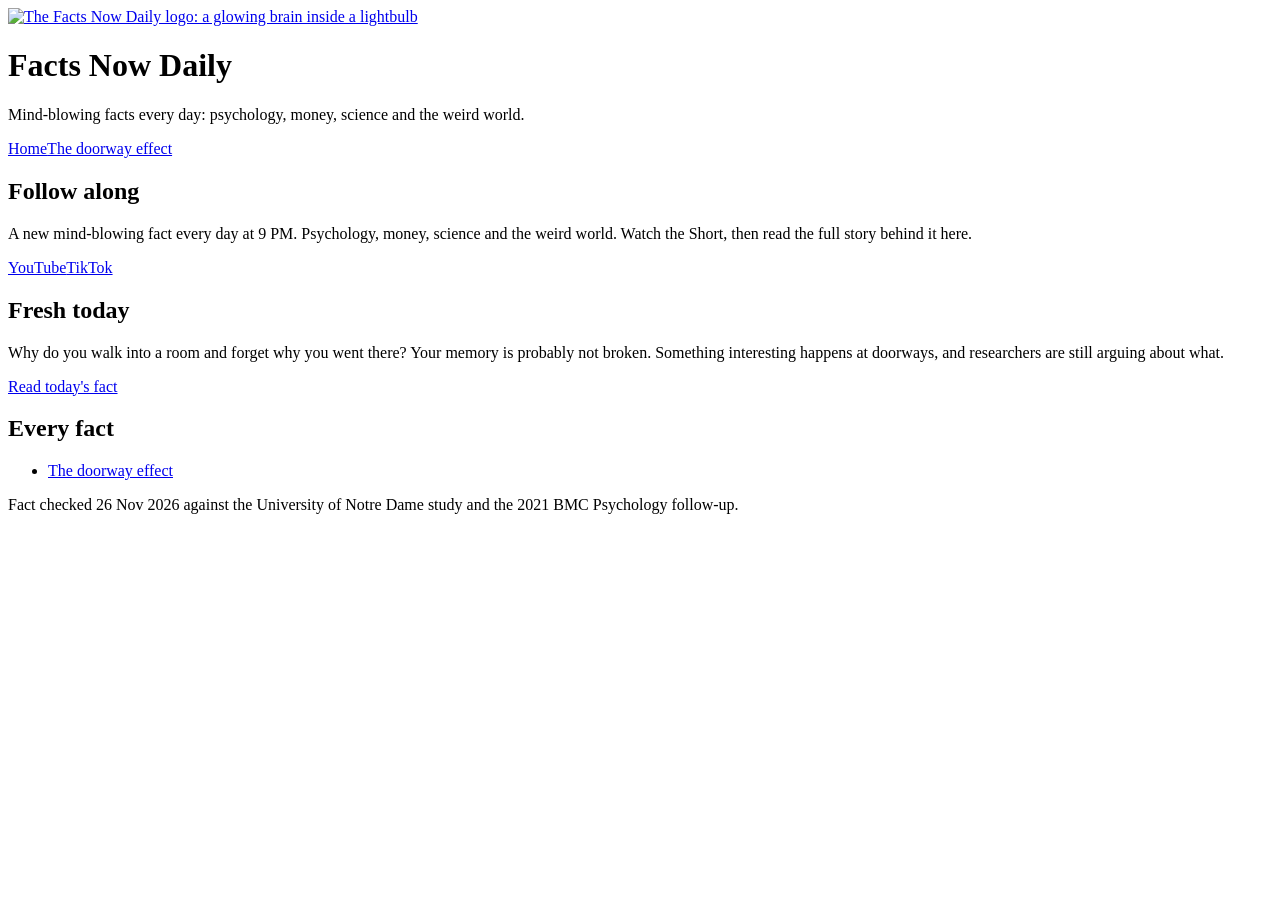
==== index.html @ 490d95c7 "Add initial index.html for Facts Now Daily website" ====
<!doctype html><html lang="en"><head><meta charset="utf-8"><meta name="viewport" content="width=device-width,initial-scale=1">
<title>Facts Now Daily</title><meta name="description" content="A new mind-blowing fact every day at 9 PM. Psychology, money, science and the weird world."><meta property="og:title" content="Facts Now Daily"><meta property="og:description" content="A new mind-blowing fact every day at 9 PM. Psychology, money, science and the weird world."><meta property="og:type" content="website">
<link rel="icon" href="/avatar.jpg"><link rel="stylesheet" href="/style.css"></head><body><main>
<header><a href="/"><img src="/avatar.jpg" alt="The Facts Now Daily logo: a glowing brain inside a lightbulb"></a><h1>Facts Now Daily</h1><p class="tag">Mind-blowing facts every day: psychology, money, science and the weird world.</p></header>
<nav><a href="/">Home</a><a href="/facts/doorway-effect/">The doorway effect</a></nav>
<h2>Follow along</h2><p>A new mind-blowing fact every day at 9 PM. Psychology, money, science and the weird world. Watch the Short, then read the full story behind it here.</p>
<a class="btn" href="https://www.youtube.com/@FactsNowDaily">YouTube</a><a class="btn alt" href="https://www.tiktok.com/@factsnow.daily">TikTok</a>
<h2>Fresh today</h2><p>Why do you walk into a room and forget why you went there? Your memory is probably not broken. Something interesting happens at doorways, and researchers are still arguing about what.</p>
<a class="btn" href="/facts/doorway-effect/">Read today's fact</a><h2>Every fact</h2><ul><li><a href="/facts/doorway-effect/">The doorway effect</a></li></ul>
<footer>Fact checked 26 Nov 2026 against the University of Notre Dame study and the 2021 BMC Psychology follow-up.</footer></main></body></html>
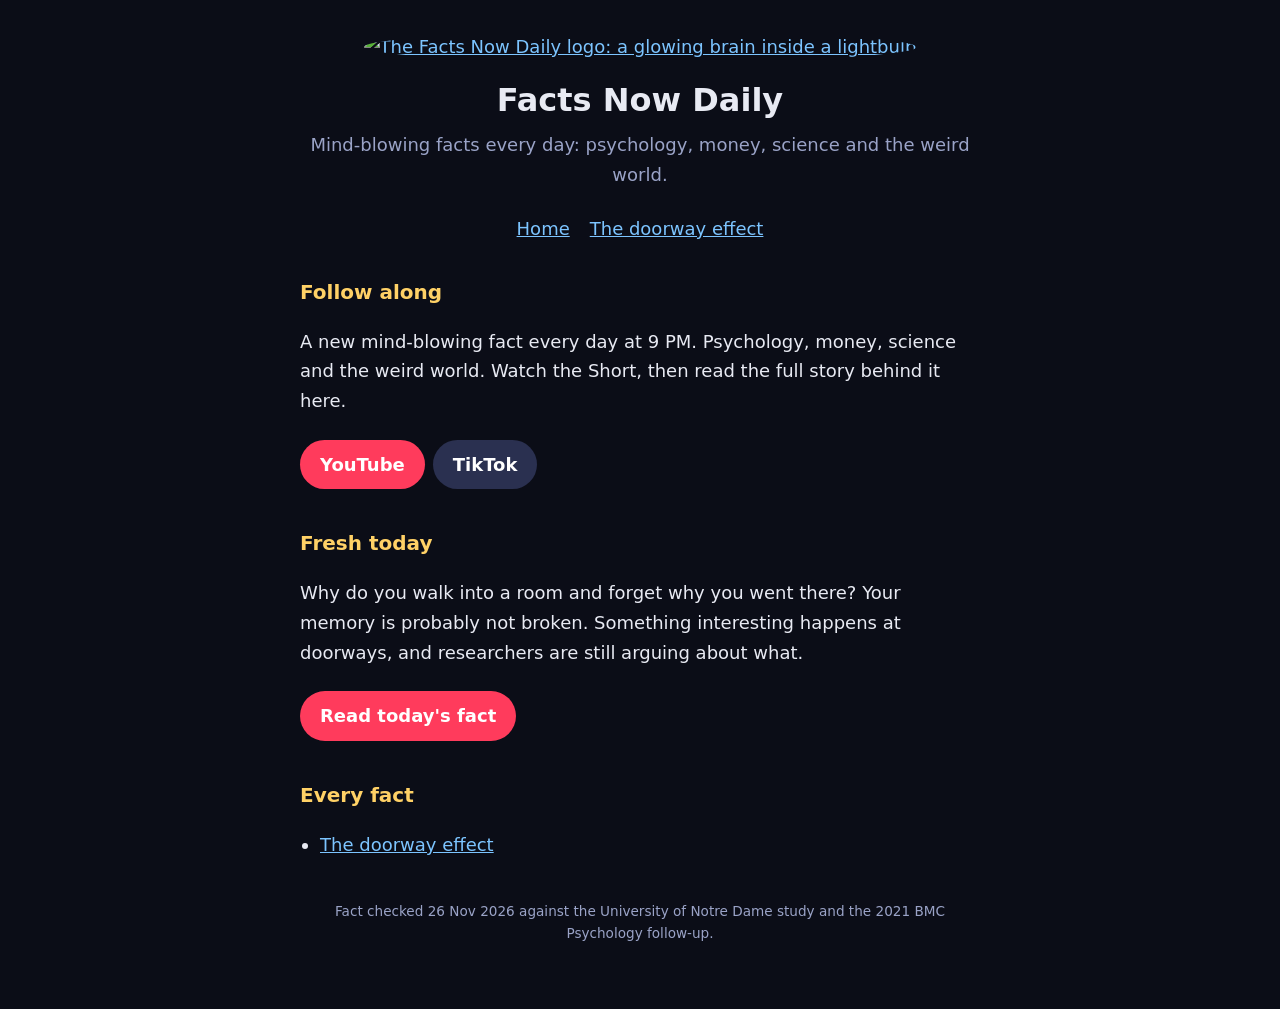
==== commit 83a00a7d: "Update index.html" ====
--- a/index.html
+++ b/index.html
@@ -1,7 +1,7 @@
 <!doctype html><html lang="en"><head><meta charset="utf-8"><meta name="viewport" content="width=device-width,initial-scale=1">
 <title>Facts Now Daily</title><meta name="description" content="A new mind-blowing fact every day at 9 PM. Psychology, money, science and the weird world."><meta property="og:title" content="Facts Now Daily"><meta property="og:description" content="A new mind-blowing fact every day at 9 PM. Psychology, money, science and the weird world."><meta property="og:type" content="website">
-<link rel="icon" href="/avatar.jpg"><link rel="stylesheet" href="/style.css"></head><body><main>
-<header><a href="/"><img src="/avatar.jpg" alt="The Facts Now Daily logo: a glowing brain inside a lightbulb"></a><h1>Facts Now Daily</h1><p class="tag">Mind-blowing facts every day: psychology, money, science and the weird world.</p></header>
+<link rel="icon" href="/2-avatar.jpg"><link rel="stylesheet" href="/style.css"></head><body><main>
+<header><a href="/"><img src="/2-avatar.jpg" alt="The Facts Now Daily logo: a glowing brain inside a lightbulb"></a><h1>Facts Now Daily</h1><p class="tag">Mind-blowing facts every day: psychology, money, science and the weird world.</p></header>
 <nav><a href="/">Home</a><a href="/facts/doorway-effect/">The doorway effect</a></nav>
 <h2>Follow along</h2><p>A new mind-blowing fact every day at 9 PM. Psychology, money, science and the weird world. Watch the Short, then read the full story behind it here.</p>
 <a class="btn" href="https://www.youtube.com/@FactsNowDaily">YouTube</a><a class="btn alt" href="https://www.tiktok.com/@factsnow.daily">TikTok</a>
--- a/style.css
+++ b/style.css
@@ -0,0 +1,7 @@
+*{box-sizing:border-box}body{margin:0;background:#0b0d17;color:#e8eaf3;font:18px/1.65 system-ui,-apple-system,Segoe UI,Roboto,sans-serif}
+main{max-width:720px;margin:0 auto;padding:32px 20px 64px}header{text-align:center;margin-bottom:24px}
+header img{width:160px;height:160px;border-radius:50%}h1{margin:12px 0 4px;font-size:2rem}.tag{color:#9aa3c7;margin:0}
+h2{margin-top:32px;font-size:1.25rem;color:#ffd166}a{color:#7cc4ff}nav{display:flex;gap:20px;justify-content:center;margin:16px 0 24px}
+.btn{display:inline-block;padding:10px 20px;border-radius:999px;background:#ff3b5c;color:#fff;text-decoration:none;font-weight:600;margin:6px 8px 6px 0}
+.btn.alt{background:#2a3050}.note{background:#161a2e;border-left:4px solid #ffd166;padding:12px 16px;border-radius:6px;margin:24px 0}
+.small{font-size:.9rem;color:#9aa3c7}ul{padding-left:20px}footer{margin-top:40px;color:#9aa3c7;font-size:.85rem;text-align:center}
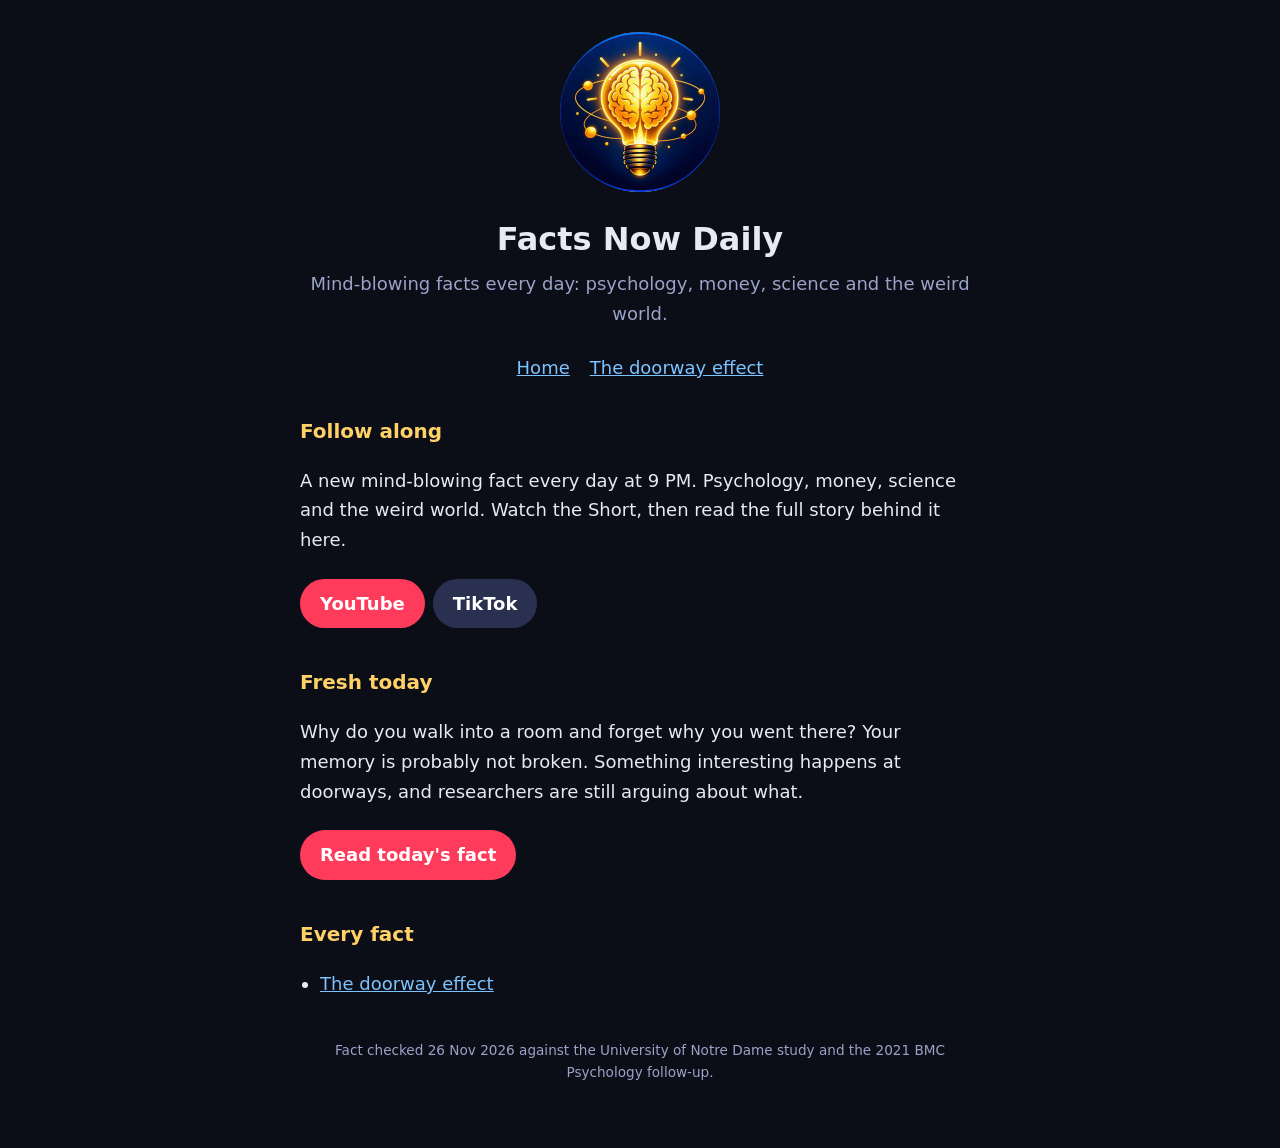
==== commit a36e228e: "Update print statement from 'Hello' to 'Goodbye'" ====
--- a/index.html
+++ b/index.html
@@ -1,7 +1,7 @@
 <!doctype html><html lang="en"><head><meta charset="utf-8"><meta name="viewport" content="width=device-width,initial-scale=1">
 <title>Facts Now Daily</title><meta name="description" content="A new mind-blowing fact every day at 9 PM. Psychology, money, science and the weird world."><meta property="og:title" content="Facts Now Daily"><meta property="og:description" content="A new mind-blowing fact every day at 9 PM. Psychology, money, science and the weird world."><meta property="og:type" content="website">
-<link rel="icon" href="/2-avatar.jpg"><link rel="stylesheet" href="/style.css"></head><body><main>
-<header><a href="/"><img src="/2-avatar.jpg" alt="The Facts Now Daily logo: a glowing brain inside a lightbulb"></a><h1>Facts Now Daily</h1><p class="tag">Mind-blowing facts every day: psychology, money, science and the weird world.</p></header>
+<link rel="icon" href="[data-uri]"><link rel="stylesheet" href="/style.css"></head><body><main>
+<header><a href="/"><img src="[data-uri]" alt="The Facts Now Daily logo: a glowing brain inside a lightbulb"></a><h1>Facts Now Daily</h1><p class="tag">Mind-blowing facts every day: psychology, money, science and the weird world.</p></header>
 <nav><a href="/">Home</a><a href="/facts/doorway-effect/">The doorway effect</a></nav>
 <h2>Follow along</h2><p>A new mind-blowing fact every day at 9 PM. Psychology, money, science and the weird world. Watch the Short, then read the full story behind it here.</p>
 <a class="btn" href="https://www.youtube.com/@FactsNowDaily">YouTube</a><a class="btn alt" href="https://www.tiktok.com/@factsnow.daily">TikTok</a>
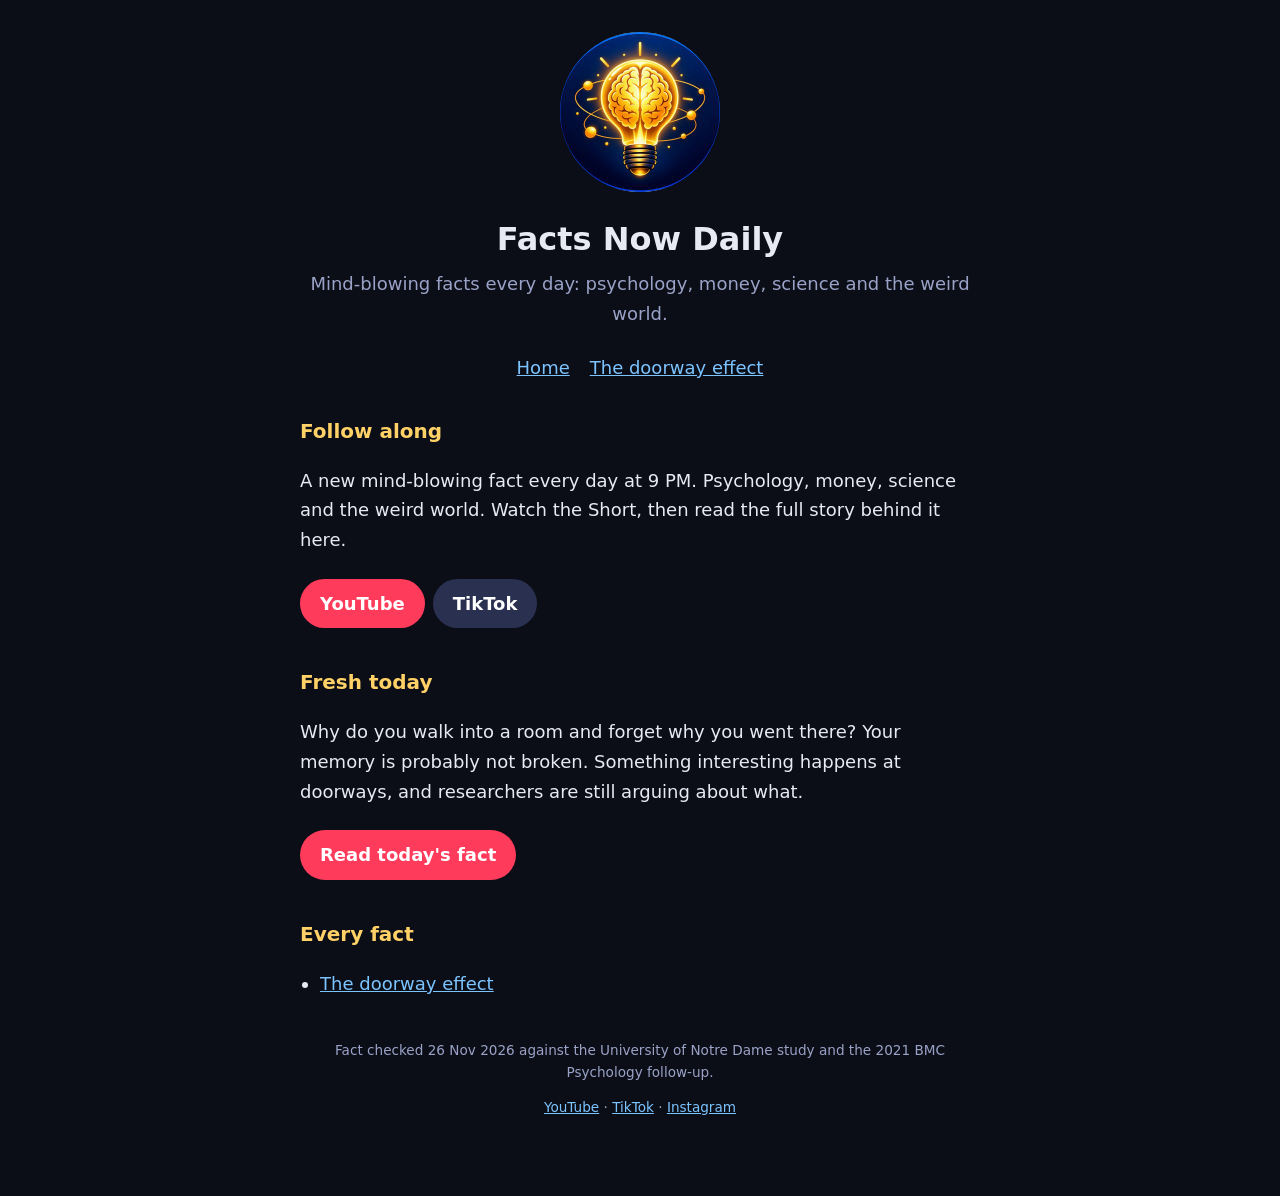
==== commit f8b7d584: "Enhance footer with additional social media links Updated footer to include Instagram link and cente" ====
--- a/index.html
+++ b/index.html
@@ -7,4 +7,4 @@
 <a class="btn" href="https://www.youtube.com/@FactsNowDaily">YouTube</a><a class="btn alt" href="https://www.tiktok.com/@factsnow.daily">TikTok</a>
 <h2>Fresh today</h2><p>Why do you walk into a room and forget why you went there? Your memory is probably not broken. Something interesting happens at doorways, and researchers are still arguing about what.</p>
 <a class="btn" href="/facts/doorway-effect/">Read today's fact</a><h2>Every fact</h2><ul><li><a href="/facts/doorway-effect/">The doorway effect</a></li></ul>
-<footer>Fact checked 26 Nov 2026 against the University of Notre Dame study and the 2021 BMC Psychology follow-up.</footer></main></body></html>
+<footer>Fact checked 26 Nov 2026 against the University of Notre Dame study and the 2021 BMC Psychology follow-up.<p style="text-align:center;margin-top:12px"><a href="https://www.youtube.com/@FactsNowDaily">YouTube</a> &middot; <a href="https://www.tiktok.com/@factsnow.daily">TikTok</a> &middot; <a href="https://www.instagram.com/facts_nowdaily/">Instagram</a></p></footer></main><script data-goatcounter="https://factsnowdaily.goatcounter.com/count" async src="https://gc.zgo.at/count.js"></script></body></html>
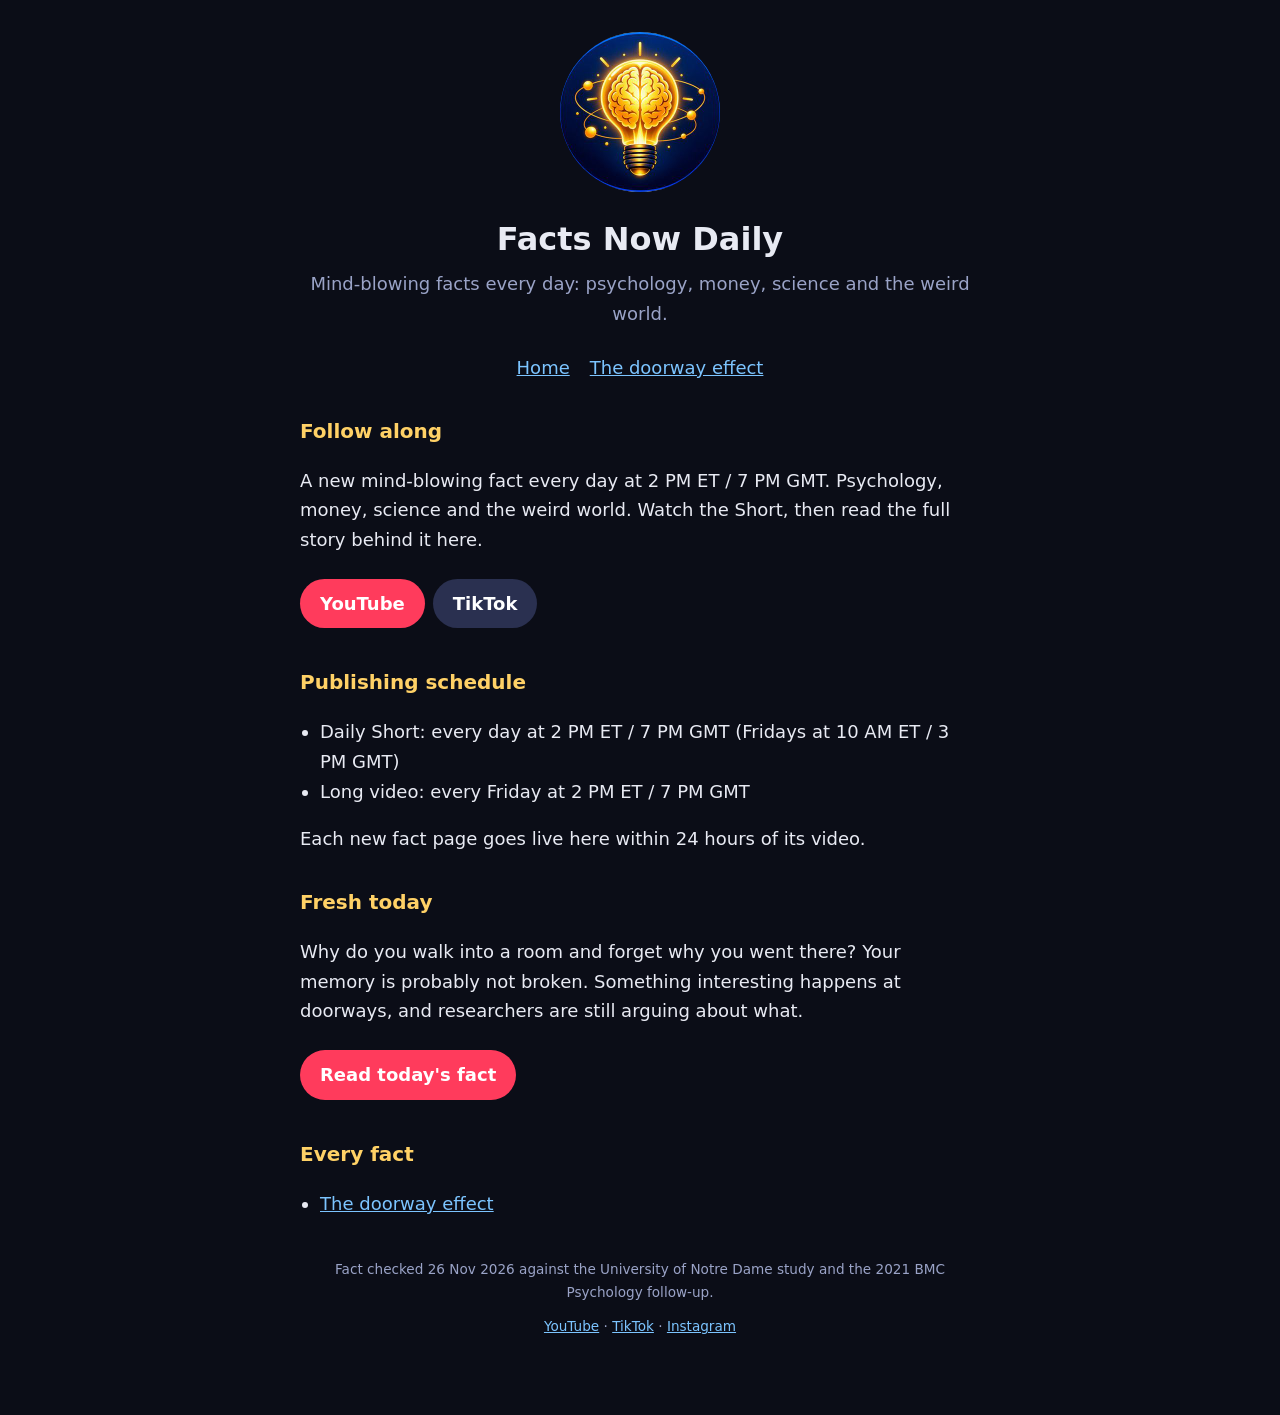
==== commit 552b136e: "Add publishing schedule (ET / GMT)" ====
--- a/index.html
+++ b/index.html
@@ -1,10 +1,11 @@
 <!doctype html><html lang="en"><head><meta charset="utf-8"><meta name="viewport" content="width=device-width,initial-scale=1">
-<title>Facts Now Daily</title><meta name="description" content="A new mind-blowing fact every day at 9 PM. Psychology, money, science and the weird world."><meta property="og:title" content="Facts Now Daily"><meta property="og:description" content="A new mind-blowing fact every day at 9 PM. Psychology, money, science and the weird world."><meta property="og:type" content="website">
+<title>Facts Now Daily</title><meta name="description" content="A new mind-blowing fact every day at 2 PM ET / 7 PM GMT. Psychology, money, science and the weird world."><meta property="og:title" content="Facts Now Daily"><meta property="og:description" content="A new mind-blowing fact every day at 2 PM ET / 7 PM GMT. Psychology, money, science and the weird world."><meta property="og:type" content="website">
 <link rel="icon" href="[data-uri]"><link rel="stylesheet" href="/style.css"></head><body><main>
 <header><a href="/"><img src="[data-uri]" alt="The Facts Now Daily logo: a glowing brain inside a lightbulb"></a><h1>Facts Now Daily</h1><p class="tag">Mind-blowing facts every day: psychology, money, science and the weird world.</p></header>
 <nav><a href="/">Home</a><a href="/facts/doorway-effect/">The doorway effect</a></nav>
-<h2>Follow along</h2><p>A new mind-blowing fact every day at 9 PM. Psychology, money, science and the weird world. Watch the Short, then read the full story behind it here.</p>
+<h2>Follow along</h2><p>A new mind-blowing fact every day at 2 PM ET / 7 PM GMT. Psychology, money, science and the weird world. Watch the Short, then read the full story behind it here.</p>
 <a class="btn" href="https://www.youtube.com/@FactsNowDaily">YouTube</a><a class="btn alt" href="https://www.tiktok.com/@factsnow.daily">TikTok</a>
+<h2>Publishing schedule</h2><ul><li>Daily Short: every day at 2 PM ET / 7 PM GMT (Fridays at 10 AM ET / 3 PM GMT)</li><li>Long video: every Friday at 2 PM ET / 7 PM GMT</li></ul><p>Each new fact page goes live here within 24 hours of its video.</p>
 <h2>Fresh today</h2><p>Why do you walk into a room and forget why you went there? Your memory is probably not broken. Something interesting happens at doorways, and researchers are still arguing about what.</p>
 <a class="btn" href="/facts/doorway-effect/">Read today's fact</a><h2>Every fact</h2><ul><li><a href="/facts/doorway-effect/">The doorway effect</a></li></ul>
 <footer>Fact checked 26 Nov 2026 against the University of Notre Dame study and the 2021 BMC Psychology follow-up.<p style="text-align:center;margin-top:12px"><a href="https://www.youtube.com/@FactsNowDaily">YouTube</a> &middot; <a href="https://www.tiktok.com/@factsnow.daily">TikTok</a> &middot; <a href="https://www.instagram.com/facts_nowdaily/">Instagram</a></p></footer></main><script data-goatcounter="https://factsnowdaily.goatcounter.com/count" async src="https://gc.zgo.at/count.js"></script></body></html>
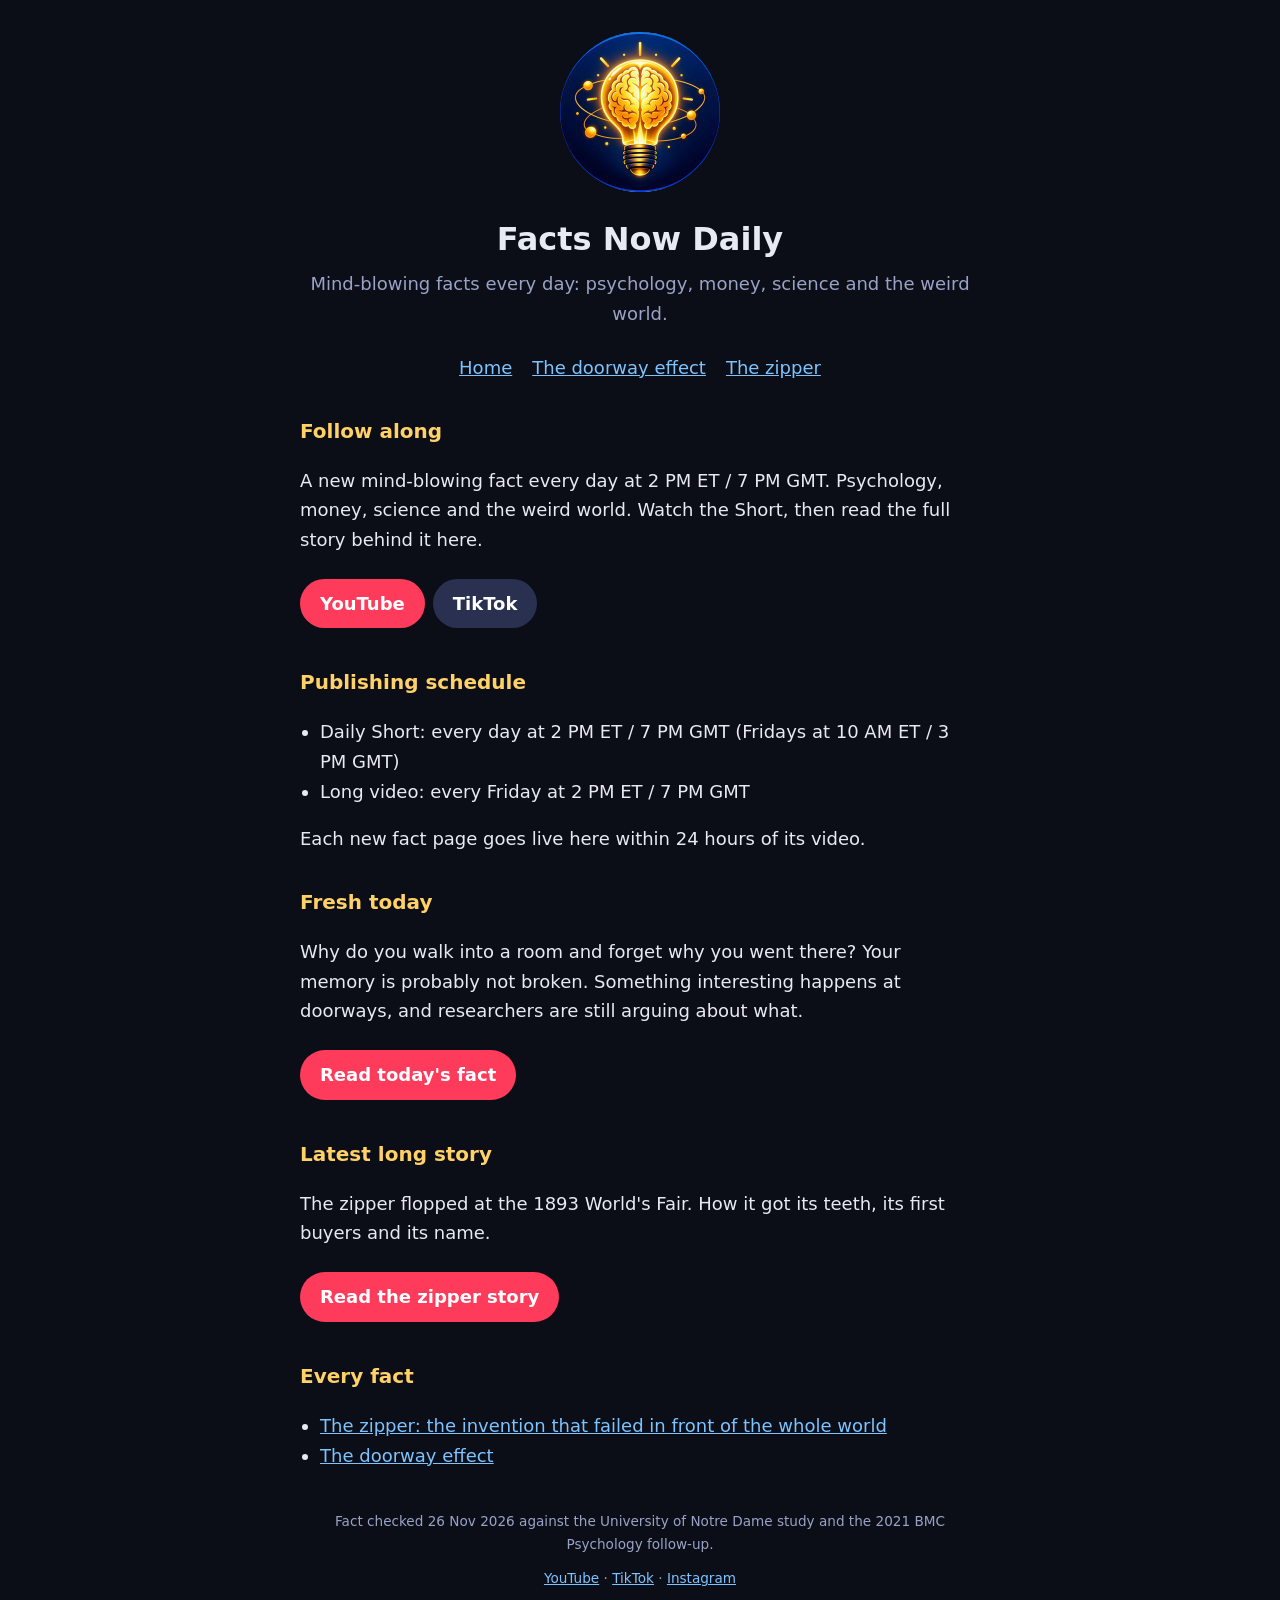
==== commit 013b0461: "Update print statement from 'Hello' to 'Goodbye'" ====
--- a/index.html
+++ b/index.html
@@ -2,10 +2,10 @@
 <title>Facts Now Daily</title><meta name="description" content="A new mind-blowing fact every day at 2 PM ET / 7 PM GMT. Psychology, money, science and the weird world."><meta property="og:title" content="Facts Now Daily"><meta property="og:description" content="A new mind-blowing fact every day at 2 PM ET / 7 PM GMT. Psychology, money, science and the weird world."><meta property="og:type" content="website">
 <link rel="icon" href="[data-uri]"><link rel="stylesheet" href="/style.css"></head><body><main>
 <header><a href="/"><img src="[data-uri]" alt="The Facts Now Daily logo: a glowing brain inside a lightbulb"></a><h1>Facts Now Daily</h1><p class="tag">Mind-blowing facts every day: psychology, money, science and the weird world.</p></header>
-<nav><a href="/">Home</a><a href="/facts/doorway-effect/">The doorway effect</a></nav>
+<nav><a href="/">Home</a><a href="/facts/doorway-effect/">The doorway effect</a><a href="/facts/zipper/">The zipper</a></nav>
 <h2>Follow along</h2><p>A new mind-blowing fact every day at 2 PM ET / 7 PM GMT. Psychology, money, science and the weird world. Watch the Short, then read the full story behind it here.</p>
 <a class="btn" href="https://www.youtube.com/@FactsNowDaily">YouTube</a><a class="btn alt" href="https://www.tiktok.com/@factsnow.daily">TikTok</a>
 <h2>Publishing schedule</h2><ul><li>Daily Short: every day at 2 PM ET / 7 PM GMT (Fridays at 10 AM ET / 3 PM GMT)</li><li>Long video: every Friday at 2 PM ET / 7 PM GMT</li></ul><p>Each new fact page goes live here within 24 hours of its video.</p>
 <h2>Fresh today</h2><p>Why do you walk into a room and forget why you went there? Your memory is probably not broken. Something interesting happens at doorways, and researchers are still arguing about what.</p>
-<a class="btn" href="/facts/doorway-effect/">Read today's fact</a><h2>Every fact</h2><ul><li><a href="/facts/doorway-effect/">The doorway effect</a></li></ul>
+<a class="btn" href="/facts/doorway-effect/">Read today's fact</a><h2>Latest long story</h2><p>The zipper flopped at the 1893 World's Fair. How it got its teeth, its first buyers and its name.</p><a class="btn" href="/facts/zipper/">Read the zipper story</a><h2>Every fact</h2><ul><li><a href="/facts/zipper/">The zipper: the invention that failed in front of the whole world</a></li><li><a href="/facts/doorway-effect/">The doorway effect</a></li></ul>
 <footer>Fact checked 26 Nov 2026 against the University of Notre Dame study and the 2021 BMC Psychology follow-up.<p style="text-align:center;margin-top:12px"><a href="https://www.youtube.com/@FactsNowDaily">YouTube</a> &middot; <a href="https://www.tiktok.com/@factsnow.daily">TikTok</a> &middot; <a href="https://www.instagram.com/facts_nowdaily/">Instagram</a></p></footer></main><script data-goatcounter="https://factsnowdaily.goatcounter.com/count" async src="https://gc.zgo.at/count.js"></script></body></html>
